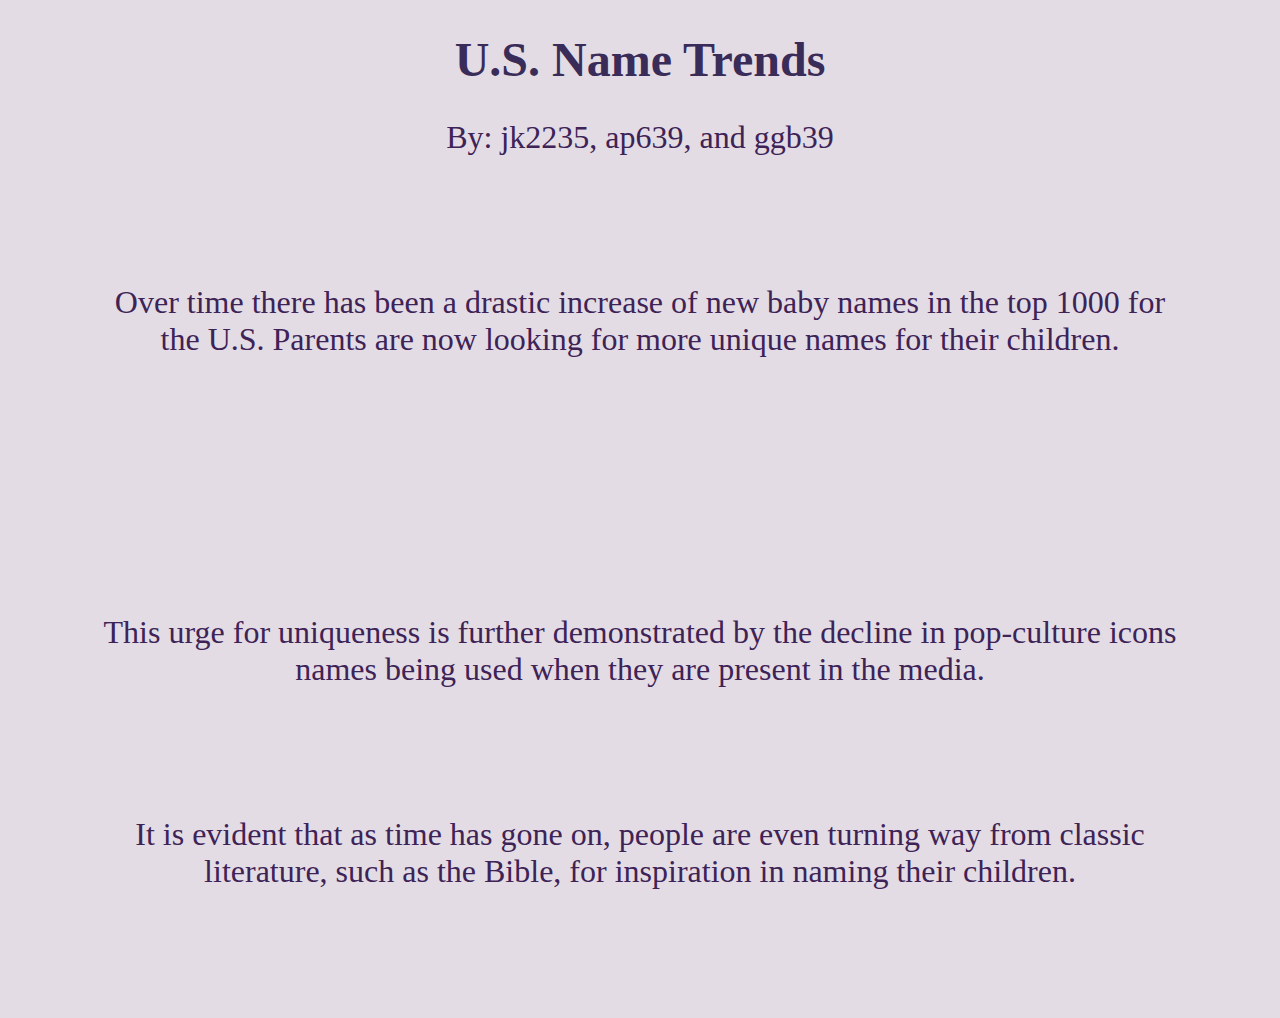
==== index.html @ b40a71b4 "formatting" ====
<!DOCTYPE html>
<html>
<head>
    <title>Project 1: Junie Khang jk2235, Arun Pidugu ap639, Gillian Boehringer ggb39</title>
    <link href="https://fonts.googleapis.com/css?family=Alegreya|Alegreya+Sans" rel="stylesheet">
    <script src="https://d3js.org/d3.v4.min.js"></script>
    <script src="http://d3js.org/topojson.v2.min.js"></script>
    <link rel="stylesheet" type="text/css" href="styles.css">
</head>

<body>
    <h1 id="title">U.S. Name Trends</h1>
    <p id="names">By: jk2235, ap639, and ggb39</p>
    <div id="newNames"></div>
    <p id= "newNamMap"> Over time there has been a drastic increase of new baby names in the top 1000 for the U.S. Parents are now
    looking for more unique names for their children.</p>
    <div id="map0"></div>
    <div id="map2"></div>
    <div id="map1"></div>
    <div id="map3"></div>
    <p id="popComment">This urge for uniqueness is further demonstrated by the decline in pop-culture icons names being used when they
    are present in the media.</p>
    <div id="popculture"></div>
    <p id="bib"> It is evident that as time has gone on, people are even turning way from classic literature, such as the Bible,
    for inspiration in naming their children.</p>
    <div id="bibleNames"></div>
</body>

<script id="Male Bible Names">
    //Defining Colors used in bubble and map charts
    var colors = ["rgb(101,82,114)", "rgb(72,102,88)", "rgb(73,90,108)", "rgb(83,98,99)",
    "rgb(83,107,89)", "rgb(109,43,61)", "rgb(60,54,80)", "rgb(69,73,95)", "rgb(46,80,46)"]

    //Defining & creating svg elements and axes for the bubble chart
    var width = 1600;
    var height = 900;

    var svg = d3.select("#bibleNames")
                .append("svg")
                .attr("width", width)
                .attr("height", height+100);

    var bibNames = ["Jacob", "Michael", "Matthew", "Andrew",
                    "James", "Joshua", "David", "Christopher", "John"];

    var scaleX = d3.scaleLinear()
                 .domain([1910,2015])
                 .range([100, width-30]);

    var bottom = d3.axisBottom(scaleX)
                 .tickValues(d3.range(1910,2015,5))
                 .tickFormat(d3.format("d"));

    var scaleY = d3.scaleBand()
                 .domain(bibNames)
                 .range([height-55, 45]);

    var left = d3.axisLeft(scaleY);

    var scaleRad = d3.scaleSqrt()
                .domain([0,0.06])
                .range([0, 58]);

    svg.append("g")
        .attr("id", "lft")
        .call(left)
        .attr("transform", "translate(100, 0)");

    svg.append("g")
        .attr("id", "btm")
        .call(bottom)
        .attr("transform", "translate(0, 845)");

    //Defining & creating svg elements and axes for the line graph
    var pwidth = 1000;
	var pheight = 800;
	var padding = 40;

	var xScale = d3.scaleLinear().domain([1913, 2015]).range([padding * 2, pwidth - padding ]);
	var yScale = d3.scaleLinear().domain([0, 0.07]).range([pheight - (padding *2),padding]);

	var psvg = d3.select("#popculture").append("svg")
	    .attr("width", pwidth)
	    .attr("height", pheight);

	var xAxis = d3.axisBottom(xScale).ticks(12).tickFormat(d3.format("d"));
	var yAxis = d3.axisLeft(yScale).ticks(20);

	psvg.append("g")
	.attr("transform", "translate(0," + (pheight - padding - padding) + ")")
	.call(xAxis)
	.selectAll("text").attr("transform","rotate(90) translate(6,-13)").style("text-anchor","start");

	psvg.append("g")
	   .call(yAxis)
	 .attr("transform", "translate(" + (padding + padding) + ",0)");

    //Pop culture graph constants
	var popculturenames = ["Mariah", "Emma", "Jennifer", "Rachel", "Linda"];
	var namecolors = {"Mariah":"rgb(101,82,134)", "Emma":"rgb(173,173,92)",
    "Jennifer":"rgb(77,153,153)", "Rachel":"rgb(102,153,0)", "Linda":"rgb(123,18,99)"};

	var cities = [{blurb: "Emma Green-Geller (Ross and Rachel's", x: 2002.5, y: 0.012},
                    {blurb: "daughter in Friends) is born in 2002", x: 2002.5, y: 0.011},
					{blurb: "Buddy Clark's hit song, ", x: 1942, y: 0.0255},
                    {blurb: "Linda, released in 1942", x: 1942, y: 0.0245},
					{blurb: "Friends, the show with Rachel", x: 1994, y: 0.0095},
                    {blurb: "Green, comes out in 1994", x: 1994, y: 0.0085},
					{blurb: "Love Story (an extremely popular movie", x: 1970, y: 0.0345},
                    {blurb: "with beloved character Jennifer) released in 1970", x: 1970, y: 0.0335},
                    {blurb: "Mariah Carey's hit album", x: 1990.5, y: 0.003},
                    {blurb: "is released in 1990", x: 1990.5, y: 0.002}];
	var textinfo = [[[1990.5, 0.0015], [1990.5, 0.075]], [[1943, 0.0025],
    [1970, 0.075]], [[1970, 0.035], [1970, 0.075]], [[1942, 0.025], [1942, 0.075]], [[2002, 0.011], [2002, 0.075]]]

	var datesandcounts = {};
	popculturenames.forEach(function(o) {
		datesandcounts[o] = [];
	});
	var legendRectSize = 18;
	var legendSpacing = 4;

    //Draws the new-name chart
    function drawOriginalNames(datas) {

        var names = new Set();
        datas[1].forEach( function (n) {
            names.add(n.name)
        });
        var counts = [];
        for (var i=2; i < datas.length; i++) {
            var count = 0;
            datas[i].forEach( function (n) {
                if (!names.has(n.name)) {
                    count++;
                    names.add(n.name);
                }
            });
            counts.push(count);
        }

        //Defining the svg elements for the new name chart
        var width2 = 625;
        var height2 = 500;

        var svg2 = d3.select("#newNames")
                   .append("svg")
                   .attr("width", width2)
                   .attr("height", height2);

        var scaleX2 = d3.scaleLinear()
                      .domain([1915,2015])
                      .range([90, width2-30]);

        var scaleY2 = d3.scaleLinear()
                      .domain([0,2200])
                      .range([height2-70, 30]);

        var bottom2 = d3.axisBottom(scaleX2)
                      .tickValues(d3.range(1915,2015,5))
                      .tickFormat(d3.format("d"))

        var left2 = d3.axisLeft(scaleY2);

        svg2.append("text")
        .attr("x", (width2/2)+30)
        .attr("y", 15)
        .style("text-anchor", "middle")
        .style("alignment-baseline", "middle")
        .style("font-size", "18px")
        .text("Number of New Names in the Database Over the Past 100 Years");

        svg2.append("text")
        .attr("x", (65+width2-30)/2)
        .attr("y", height2-15)
        .style("text-anchor", "middle")
        .style("alignment-baseline", "middle")
        .style("font-size", "18px")
        .text("Year");

        svg2.append("text")
        .attr("transform","rotate(-90)")
        .attr('x', -1*((height2-70+30)/2))
        .attr('y', 20)
        .style("text-anchor","middle")
        .style("alignment-baseline", "middle")
        .style("font-size", "18px")
        .text('Biblical Names');

        svg2.append("g")
        .attr("id", "lft2")
        .call(left2)
        .attr("transform", "translate(75, 0)");

        svg2.append("g")
        .attr("id", "btm2")
        .call(bottom2)
        .attr("transform", "translate(0, 430)")
        .selectAll("text")
        .style("text-anchor", "end")
        .attr("dx", "-9.0")
        .attr("dy", "-4.5")
        .attr("transform", "rotate(-90)");

        //Drawing the data
        for (var i=0; i < counts.length; i++) {
            var x = scaleX2(i+1915)-2;
            var y = scaleY2(counts[i]);

            svg2.append("rect")
                .attr("x", x)
                .attr("y", y)
                .attr("width",5.5)
                .attr("height",(height2-70)-y)
                .style("fill", "rgb(0,102,102)");
        }
    }


    //Used to the draw the axes, title, and legend for the bubble chart
    function drawBubbleLegend() {
        var circleSizes = [0.0001, 0.0002, 0.0005, 0.0010,  0.002,
                           0.0030, 0.0040,  0.0050];
        var y = 940;

        svg.append("text")
        .attr("x", scaleX(1933))
        .attr("y", y)
        .style("text-anchor", "middle")
        .style("alignment-baseline", "middle")
        .style("font-size", "18px")
        .text("Small Circle:");

        svg.append("text")
        .attr("x", scaleX(1933))
        .attr("y", y+17)
        .style("text-anchor", "middle")
        .style("alignment-baseline", "middle")
        .style("font-size", "18px")
        .text("Percent Scale:");

        svg.append("rect")
        .attr("x", scaleX(1929))
        .attr("y", y-25)
        .attr("width", scaleX(1991) - scaleX(1928))
        .attr("height", "65")
        .style("stroke", "black")
        .style("fill", "none");


        var legend = svg.append("g")
                     .selectAll("g")
                     .data(circleSizes)
                     .enter()
                        .append("g")
                        .attr("transform", function(d,i){
                            var x = (i * 100)+scaleX(1940);
                            return "translate(" + x + ", " + y + ")";
                        });

        legend.append("circle")
        .style("fill", "rgb(102,0,51)")
        .style("stroke", "black")
        .attr("r", function (d, i) {
            return scaleRad(d);
        });

        legend.append("text")
        .attr("dx", "0")
        .attr("dy", "27")
        .style("text-anchor", "middle")
        .style("alignment-baseline", "middle")
        .style("font-size", "14px")
        .text( function(d, i) {
            return ((d*100).toFixed(2)+"%");
        });
    }

    //Used to draw the title and axes for the bubble chart
    function drawBibTitles() {
        svg.append("text")
        .attr("x", width/2)
        .attr("y", 20)
        .style("text-anchor", "middle")
        .style("alignment-baseline", "middle")
        .style("font-size", "18px")
        .text("Percentages of Male Babies Given Biblical Names over the Past 100 Years");

        svg.append("text")
        .attr("x", (100+width-30)/2)
        .attr("y", 885)
        .style("text-anchor", "middle")
        .style("alignment-baseline", "middle")
        .style("font-size", "18px")
        .text("Year");

        svg.append("text")
        .attr("transform","rotate(-90)")
        .attr('x', -1*((height-55+45)/2))
        .attr('y', 30)
        .style("text-anchor","middle")
        .style("alignment-baseline", "middle")
        .style("font-size", "18px")
        .text('Biblical Names');
    }

    //Draws the popular names line graph
    function drawLineGraph(total) {
        var line = d3.line()
                   .x(function(d,i) {
                       return xScale(i+1913);
                   })
                   .y(function(d, i) {
                       return yScale(d/total[i]);
                   });

        var textline = d3.line()
                       .x(function(d) {
                            return xScale(d[0]);
                        })
                        .y(function(d,i) {
                            return yScale(d[1]);
                        });

        popculturenames.forEach(function(j) {
            psvg.append("path")
            .attr("d", line(datesandcounts[j]))
            .attr("stroke", namecolors[j])
            .attr("stroke-width", 2)
            .attr("fill", "none");

        });

        psvg.append('text')
        .text('Impact of Pop-Culture on Baby Girl Names')
        .style("text-anchor","middle")
        .attr('x', 500)
        .attr('y', 20);

        psvg.append('text')
        .text('Year')
        .style("text-anchor","middle")
        .attr('x', 500)
        .attr('y', 775);

        psvg.append('text')
        .attr("transform","rotate(-90)")
        .attr('x', -350)
        .attr('y', 25)
        .style("text-anchor","middle")
        .text('Percentage of girls named over total births in the year');

        psvg.selectAll("texts")
        .data(cities)
        .enter()
            .append("text")
            .text(function(d) {  return d.blurb; })
            .attr("font-size", "12px")
            .attr('x', function(d) {
                return xScale(d.x-10);
            })
            .attr('y', function(d) {
            if (d.x != 2002.5) {
                    return yScale(d.y+.0285);
                }
                return yScale(d.y+0.03);
            });

        psvg.selectAll("paths")
        .data(cities)
        .enter()
            .append("line")
            .attr("x1", function (d) {
                return xScale(d.x);
            })
            .attr("y1", function (d) {
                return yScale(d.y);
            })
            .attr("x2", function (d) {
                return xScale(d.x);
            })
            .attr("y2", function (d) {
                if (d.x != 2002.5) {
                    return yScale(d.y+.027);
                }
                return yScale(d.y+0.0283);
            })
            .style("stroke-width",0.5)
            .style("stroke", "black")
            .style("opacity", 0.8);


        var legend = psvg.selectAll('.legend')
                    .data(Object.keys(namecolors))
                    .enter()
                        .append('g')
                        .attr('class', 'legend')
                        .attr('transform', function(d, i) {
                            var wheight = legendRectSize + legendSpacing;
                            var offset =  wheight * Object.keys(namecolors).length / 2;
                            var horz = 50 * legendRectSize;
                            var vert = 100+(i *wheight - offset);
                            return 'translate(' + horz + ',' + vert + ')';
                        });

        legend.append('rect')
        .attr('width', legendRectSize)
        .attr('height', legendRectSize)
        .style('fill', function (d) {
            return namecolors[d];
        })
        .style('stroke', function (d) {
            return namecolors[d];
        });

        legend.append('text')
        .attr('x', legendRectSize + legendSpacing)
        .attr('y', legendRectSize - legendSpacing)
        .text(function (d) {
            return d;
        });
    }

    /* Processes the raw data from the .csv files for the national yearly data
    and handles the construction of the bubble and line graphs */
    function processData(error, datas) {
        var bibColors = {};
        for (var i=0; i < bibNames.length; i++) {
            bibColors[bibNames[i]] = colors[i];
        }
        var bibData = [];
        var total = [];
        var yeartotal=0;

        for (var i=0; i<datas.length; i++) {
            var nameSet = new Set(bibNames);
            var year = i + 1913;
            var yearData = { "year": year, "mNames": [], "count": 0 };
            datas[i].forEach(function(n) {

                if (n.gender == "M") {
                    yearData.count = yearData.count + parseInt(n.count);
                }
                if (nameSet.has(n.name) && n.gender=="M") {
                    nameSet.delete(n.name);
                    yearData.mNames.push(n);

                }
                if (n.gender =="F") {
                	yeartotal += parseInt(n.count);
                }
                if (n.gender =="F" && popculturenames.indexOf(n.name) != -1) {

                    datesandcounts[n.name].push(parseInt(n.count));

                }

            });
            total.push(yeartotal);
            yeartotal=0;
            bibData.push(yearData);

            //Averages the bibical names data over 5 year intervals
            if (year % 5 == 2 || year == 2015) {
                var count = yearData.count;
                var nameCounts = {};
                yearData.mNames.forEach(function (nd) { nameCounts[nd.name] = parseInt(nd.count) });
                var start;
                var startYear;
                if (year == 2015) {
                    start = i-2;
                    startYear = year;
                }
                else {
                    start = i-4;
                    startYear = year-2;
                }
                for (var n = start; n < i; n++) {
                    count = count + bibData[n].count;
                    bibData[n].mNames.forEach(function (p) {
                        nameCounts[p.name] = nameCounts[p.name] + parseInt(p.count);
                    });
                }
                for (var k in nameCounts) {
                    svg.append("circle")
                    .attr("cx", scaleX(startYear))
                    .attr("cy", scaleY(k)+45)
                    .attr("r", scaleRad((nameCounts[k] / count)))
                    .attr("stroke", "black")
                    .attr("fill", bibColors[k]);

                    var percent = (100 * (nameCounts[k] / count)).toFixed(2)
                    if (percent > 0.5) {
                        svg.append("text")
                        .attr("dx", scaleX(startYear))
                        .attr("dy", scaleY(k)+45)
                        .style("text-anchor", "middle")
                        .style("alignment-baseline", "middle")
                        .style("fill", "rgb(53,178,175)")
                        .style("font-size", "13.5px")
                        .text(percent + "%");
                    }
                }
            }
        }
        drawLineGraph(total);
        drawBubbleLegend();
        drawBibTitles();
        drawOriginalNames(datas);
    };

    //Parsing the national baby name data files in a queue with d3
    var datafiles = [];
    for (var i = 1913; i < 2016; i++) {
        datafiles.push("data/names/yob" + i + ".csv");
    }

    var queue = d3.queue();
    datafiles.forEach(function(filename) {
        queue.defer(d3.csv, filename);
    });
    queue.awaitAll(processData);


    //Defining svg elements for the maps
    var mheight = 425;
    var mwidth = 600;

    var projection = d3.geoAlbersUsa().scale(75);

    var map;
    var abbrs = {};
    var states;
    var dts;

    //Defining constants for the maps
    var mapTitles = ["Most Popular Baby Girl Name by State, 1915",
                    "Most Popular Baby Boy Name by State, 1915",
                    "Most Popular Baby Girl Name by State, 2015",
                    "Most Popular Baby Boy Name by State, 2015"];

    //Needed for small state labels
    var lines = {"9" : {"state":"CT", "dx":60, "dy":53, "textdx":27.5, "textdy":0},
                "10" : {"state":"DE", "dx":77, "dy":68, "textdx":27.5, "textdy":0},
                "11" : {"state":"DC", "dx":50, "dy":110, "textdx":0, "textdy":10},
                "24" : {"state":"MD", "dx":103, "dy":100, "textdx":10, "textdy":8},
                "25" : {"state":"MA", "dx":53, "dy":-3, "textdx":40, "textdy":0},
                "33" : {"state":"NH", "dx":65, "dy":-10, "textdx":28, "textdy":0},
                "34" : {"state":"NJ", "dx":75, "dy":60, "textdx":27, "textdy":0},
                "44" : {"state":"RI", "dx":60, "dy":30, "textdx":30, "textdy":0},
                "50" : {"state":"VT", "dx":-35, "dy":-30, "textdx":0, "textdy":-8}};


    //Parsing the us.json file from lecture and state id's datasets
    d3.queue()
    .defer(d3.json, "data/us.json")
    .defer(d3.csv, "data/statesAbbr.csv")
    .awaitAll( function (error, data) {
        map = data[0];
        data[1].forEach( function (state) {
            abbrs[state.abbr] = state.id;
        });
        states = topojson.feature(map, map.objects.states);
        d3.queue()
        .defer(d3.csv, "data/statenames/state1915NamesF.csv")
        .defer(d3.csv, "data/statenames/state1915NamesM.csv")
        .defer(d3.csv, "data/statenames/state2015NamesF.csv")
        .defer(d3.csv, "data/statenames/state2015NamesM.csv")
        .awaitAll(showMaps);
    });

    //Used to draw each of the maps
    function showMaps(error, datas) {
        for (var i = 0; i < datas.length; i++) {
            var svgMaps = d3.select("#map" + i)
                          .append("svg")
                          .attr("width", mwidth)
                          .attr("height", mheight);

            svgMaps.append("text")
            .attr("x", mwidth/2)
            .attr("y", 25)
            .style("text-anchor", "middle")
            .style("alignment-baseline", "middle")
            .style("font-size", "18px")
            .text(mapTitles[i]);

            var nameList = [];
            var stateNames = {}
            datas[i].forEach( function(s) {
                if (!(nameList.includes(s.name))) {
                    nameList.push(s.name);
                }
                stateNames[abbrs[s.state]] = s.name;
            });
            projection.fitExtent([[0,-25], [mwidth-100, mheight+50]], states);
            pathGenerator = d3.geoPath().projection(projection);

            var pathGroup = svgMaps.append("g");
            var paths = pathGroup.selectAll("path.state").data(states.features);

            paths.enter().append("path")
            .attr("class", "state")
            .merge(paths)
            .style("fill", function (state) {
                var name = stateNames[state.id];
                var ind = nameList.indexOf(name);
                return colors[ind];
            })
            .style("stroke", "black")
            .attr("d", function (state) {
                return pathGenerator(state);
            });

            //Adding the names for each state in the map
            pathGroup.append("g")
            .attr("class", "names")
            .selectAll("text")
            .data(states.features)
                .enter()
                .append("text")
                .text(function (state) {
                    if (lines.hasOwnProperty(state.id)) {
                        return lines[state.id].state + ": "+stateNames[state.id];
                    }
                    else {
                        return stateNames[state.id];
                    }
                })
                .attr("id", function (state) {
                    return "text"+state.id+(i.toString());
                })
                .attr("x", function (state) {
                    var x = pathGenerator.centroid(state)[0];
                    if (lines.hasOwnProperty(state.id)) {
                        var shift = lines[state.id].dx + lines[state.id].textdx;
                        return (x+shift);
                    }
                    else if (isNaN(x)) {
                        return 0;
                    }
                    else {
                        return x;
                    }
                })
                .attr("y", function (state) {
                    var y = pathGenerator.centroid(state)[1];
                    if (lines.hasOwnProperty(state.id)) {
                        var shift = lines[state.id].dy + lines[state.id].textdy
                        return (y+shift);
                    }
                    else if (isNaN(y)) {
                        return 0;
                    }
                    else {
                        return y;
                    }
                })
                .attr("dx", function (state) {
                    if (state.id == 26) {
                        return 10;
                    }
                    else if (state.id == 12){
                        return 16;
                    }
                    else if (state.id == 17) {
                        return -3;
                    }
                    else if (state.id == 13 || state.id == 18) {
                        return 3
                    }
                    else {
                        return 0;
                    }
                })
                .attr("dy", function (state) {
                    if ([6,13,16,36,51,22,12].includes(state.id)) {
                        return 5;
                    }
                    else if (state.id == 26) {
                        return 17;
                    }
                    else if (state.id == 15) {
                        return 27.5;
                    }
                    else if (state.id == 1) {
                        return -5;
                    }
                    else if (state.id == 17 || state.id == 21) {
                        return 3.5
                    }
                    else {
                        return 0;
                    }
                })
                .attr("text-anchor", "middle")
                .style("alignment-baseline", "middle")
                .attr("font-size", "12px")
                .attr("fill", "rgb(53,178,175)")

            //Adding connecting lines for offset names in the map
            var lineNames = svgMaps.append("g");
            for (var id in lines) {
                var txt = d3.select("#text" + id + (i.toString()));
                var x1 = parseInt(txt.attr("x")) - lines[id].textdx;
                var y1 = parseInt(txt.attr("y")) - lines[id].textdy;
                var x2 = x1 - lines[id].dx;
                var y2 = y1 - lines[id].dy;

                lineNames.append("line")
                .style("stroke", "black")
                .style("stroke-width", "1.5px")
                .attr("x1", x1)
                .attr("y1", y1)
                .attr("x2", x2)
                .attr("y2", y2);
            }
        }
    }
</script>
---- styles.css ----
body {
  margin: 0;
  padding: 0;
  background: #e4dce5;
}
h1 {
  text-align: center;
  color: #3a2c59;
  font-size: 3em;
}
#names{
	text-align: center;
	font-size: 2em;
	color: #3d2356;
}
#newNamMap{
	text-align: center;
	font-size: 2em;
	color: #3d2356;
    padding: 3em;
}
#newNames{
	text-align: center;
}
#popComment{
    display: block;
    text-align: center;
    font-size: 2em;
    color: #3d2356;
    padding: 3em;
    float: left;
}
#popculture{
	text-align: center;
}
#bib{
	text-align: center;
	font-size: 2em;
	color: #3d2356;
    padding: 3em;
}
#bibleNames{
	display: block;
	margin: auto;
}
#map0{
    text-align: left;
    display: block;
    float: left;
}
#map2{
    text-align: right;
    display: block;
    float: right;
}
#map1{
    text-align: left;
    display: block;
    float: left;
}
#map3{
    text-align: right;
    display: block;
    float: right;
}
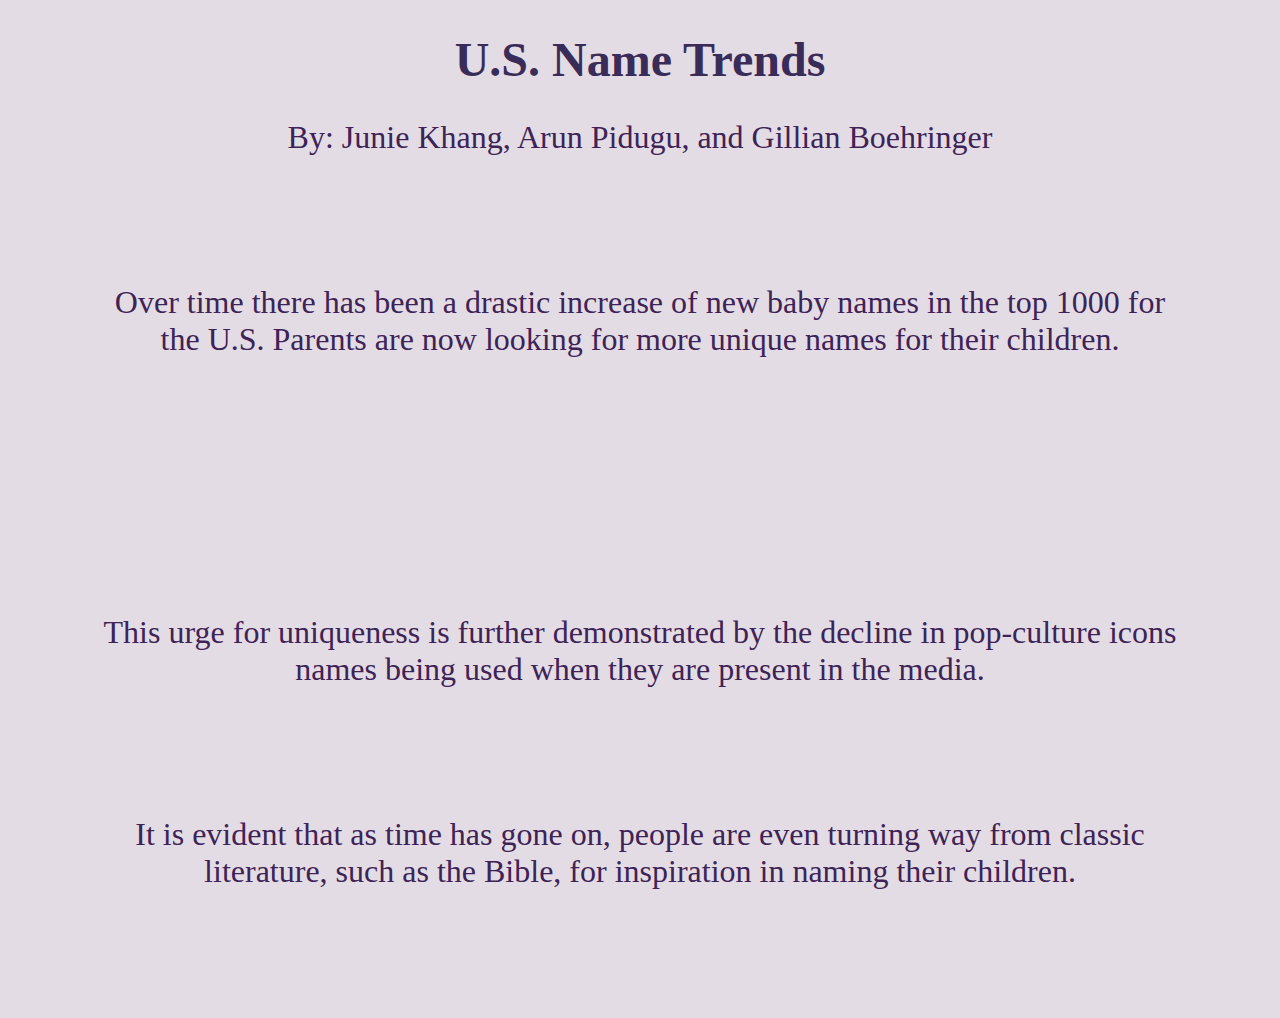
==== commit fb1e5981: "added one more reference" ====
--- a/index.html
+++ b/index.html
@@ -1,7 +1,7 @@
 <!DOCTYPE html>
 <html>
 <head>
-    <title>Project 1: Junie Khang jk2235, Arun Pidugu ap639, Gillian Boehringer ggb39</title>
+    <title>Project 1: Junie Khang (jk2235), Arun Pidugu (ap639), Gillian Boehringer (ggb39)</title>
     <link href="https://fonts.googleapis.com/css?family=Alegreya|Alegreya+Sans" rel="stylesheet">
     <script src="https://d3js.org/d3.v4.min.js"></script>
     <script src="http://d3js.org/topojson.v2.min.js"></script>
@@ -10,7 +10,7 @@
 
 <body>
     <h1 id="title">U.S. Name Trends</h1>
-    <p id="names">By: jk2235, ap639, and ggb39</p>
+    <p id="names">By: Junie Khang, Arun Pidugu, and Gillian Boehringer</p>
     <div id="newNames"></div>
     <p id= "newNamMap"> Over time there has been a drastic increase of new baby names in the top 1000 for the U.S. Parents are now
     looking for more unique names for their children.</p>
@@ -26,12 +26,14 @@
     <div id="bibleNames"></div>
 </body>
 
-<script id="Male Bible Names">
-    //Defining Colors used in bubble and map charts
+<script id="project code">
+    /* Defining Colors used in bubble and map charts
+     */
     var colors = ["rgb(101,82,114)", "rgb(72,102,88)", "rgb(73,90,108)", "rgb(83,98,99)",
     "rgb(83,107,89)", "rgb(109,43,61)", "rgb(60,54,80)", "rgb(69,73,95)", "rgb(46,80,46)"]
 
-    //Defining & creating svg elements and axes for the bubble chart
+    /* Defining & creating svg elements and axes for the bubble chart
+     */
     var width = 1600;
     var height = 900;
 
@@ -71,7 +73,8 @@
         .call(bottom)
         .attr("transform", "translate(0, 845)");
 
-    //Defining & creating svg elements and axes for the line graph
+    /* Defining & creating svg elements and axes for the line graph
+     */
     var pwidth = 1000;
 	var pheight = 800;
 	var padding = 40;
@@ -95,7 +98,8 @@
 	   .call(yAxis)
 	 .attr("transform", "translate(" + (padding + padding) + ",0)");
 
-    //Pop culture graph constants
+    /* Pop culture graph constants
+     */
 	var popculturenames = ["Mariah", "Emma", "Jennifer", "Rachel", "Linda"];
 	var namecolors = {"Mariah":"rgb(101,82,134)", "Emma":"rgb(173,173,92)",
     "Jennifer":"rgb(77,153,153)", "Rachel":"rgb(102,153,0)", "Linda":"rgb(123,18,99)"};
@@ -117,10 +121,12 @@
 	popculturenames.forEach(function(o) {
 		datesandcounts[o] = [];
 	});
-	var legendRectSize = 18;
-	var legendSpacing = 4;
-
-    //Draws the new-name chart
+	var legendsize = 18;
+	var legendspace = 4;
+
+    /* Responsible for creating and drawing the svg element displaying
+     * the new name bar chart
+     */
     function drawOriginalNames(datas) {
 
         var names = new Set();
@@ -139,7 +145,8 @@
             counts.push(count);
         }
 
-        //Defining the svg elements for the new name chart
+        /* Defining the svg elements for the new name chart
+         */
         var width2 = 625;
         var height2 = 500;
 
@@ -217,7 +224,8 @@
     }
 
 
-    //Used to the draw the axes, title, and legend for the bubble chart
+    /* Responsible for drawing the axes, title, and legend for the bubble chart
+     */
     function drawBubbleLegend() {
         var circleSizes = [0.0001, 0.0002, 0.0005, 0.0010,  0.002,
                            0.0030, 0.0040,  0.0050];
@@ -247,7 +255,9 @@
         .style("stroke", "black")
         .style("fill", "none");
 
-
+        /* This code was based on an example from:
+         * http://www.competa.com/blog/d3-js-part-7-of-9-adding-a-legend-to-explain-the-data/
+         */
         var legend = svg.append("g")
                      .selectAll("g")
                      .data(circleSizes)
@@ -276,7 +286,8 @@
         });
     }
 
-    //Used to draw the title and axes for the bubble chart
+    /* Responsible for drawing the title and axes for the bubble chart
+     */
     function drawBibTitles() {
         svg.append("text")
         .attr("x", width/2)
@@ -304,7 +315,8 @@
         .text('Biblical Names');
     }
 
-    //Draws the popular names line graph
+    /* Responsible for drawing the popular names line graph
+     */
     function drawLineGraph(total) {
         var line = d3.line()
                    .x(function(d,i) {
@@ -389,23 +401,25 @@
             .style("stroke", "black")
             .style("opacity", 0.8);
 
-
+        /* adds a legend for corresponding names/colors; credit to:
+         * http://zeroviscosity.com/d3-js-step-by-step/step-3-adding-a-legend
+         */
         var legend = psvg.selectAll('.legend')
                     .data(Object.keys(namecolors))
                     .enter()
                         .append('g')
                         .attr('class', 'legend')
                         .attr('transform', function(d, i) {
-                            var wheight = legendRectSize + legendSpacing;
+                            var wheight = legendsize + legendspace;
                             var offset =  wheight * Object.keys(namecolors).length / 2;
-                            var horz = 50 * legendRectSize;
-                            var vert = 100+(i *wheight - offset);
-                            return 'translate(' + horz + ',' + vert + ')';
+                            var translate_horizontal = 50 * legendsize;
+                            var translate_vertical = 100+(i *wheight - offset);
+                            return 'translate(' + translate_horizontal + ',' + translate_vertical + ')';
                         });
 
         legend.append('rect')
-        .attr('width', legendRectSize)
-        .attr('height', legendRectSize)
+        .attr('width', legendsize)
+        .attr('height', legendsize)
         .style('fill', function (d) {
             return namecolors[d];
         })
@@ -414,15 +428,16 @@
         });
 
         legend.append('text')
-        .attr('x', legendRectSize + legendSpacing)
-        .attr('y', legendRectSize - legendSpacing)
+        .attr('x', legendsize + legendspace)
+        .attr('y', legendsize - legendspace)
         .text(function (d) {
             return d;
         });
     }
 
     /* Processes the raw data from the .csv files for the national yearly data
-    and handles the construction of the bubble and line graphs */
+     * and handles the construction of the bubble and line graphs
+     */
     function processData(error, datas) {
         var bibColors = {};
         for (var i=0; i < bibNames.length; i++) {
@@ -509,7 +524,8 @@
         drawOriginalNames(datas);
     };
 
-    //Parsing the national baby name data files in a queue with d3
+    /* Parsing the national baby name data files in a queue with d3
+     */
     var datafiles = [];
     for (var i = 1913; i < 2016; i++) {
         datafiles.push("data/names/yob" + i + ".csv");
@@ -522,7 +538,8 @@
     queue.awaitAll(processData);
 
 
-    //Defining svg elements for the maps
+    /* Defining svg elements for the maps
+     */
     var mheight = 425;
     var mwidth = 600;
 
@@ -533,7 +550,8 @@
     var states;
     var dts;
 
-    //Defining constants for the maps
+    /* Defining constants for the maps
+     */
     var mapTitles = ["Most Popular Baby Girl Name by State, 1915",
                     "Most Popular Baby Boy Name by State, 1915",
                     "Most Popular Baby Girl Name by State, 2015",
@@ -551,10 +569,11 @@
                 "50" : {"state":"VT", "dx":-35, "dy":-30, "textdx":0, "textdy":-8}};
 
 
-    //Parsing the us.json file from lecture and state id's datasets
+    /* Parsing the us.json file from lecture and state id's datasets
+     */
     d3.queue()
-    .defer(d3.json, "data/us.json")
-    .defer(d3.csv, "data/statesAbbr.csv")
+    .defer(d3.json, "data/mapdata/us.json")
+    .defer(d3.csv, "data/mapdata/statesAbbr.csv")
     .awaitAll( function (error, data) {
         map = data[0];
         data[1].forEach( function (state) {
@@ -569,7 +588,8 @@
         .awaitAll(showMaps);
     });
 
-    //Used to draw each of the maps
+    /* Responsible for drawing each of the state-level name maps
+     */
     function showMaps(error, datas) {
         for (var i = 0; i < datas.length; i++) {
             var svgMaps = d3.select("#map" + i)
@@ -612,7 +632,10 @@
                 return pathGenerator(state);
             });
 
-            //Adding the names for each state in the map
+            /* The idea of using the path centroids to find the (x,y) coordinates for the text came from:
+             * http://stackoverflow.com/questions/13897534/add-names-of-the-states-to-a-map-in-d3-js
+             */
+             // Adding the names for each state in the map
             pathGroup.append("g")
             .attr("class", "names")
             .selectAll("text")
